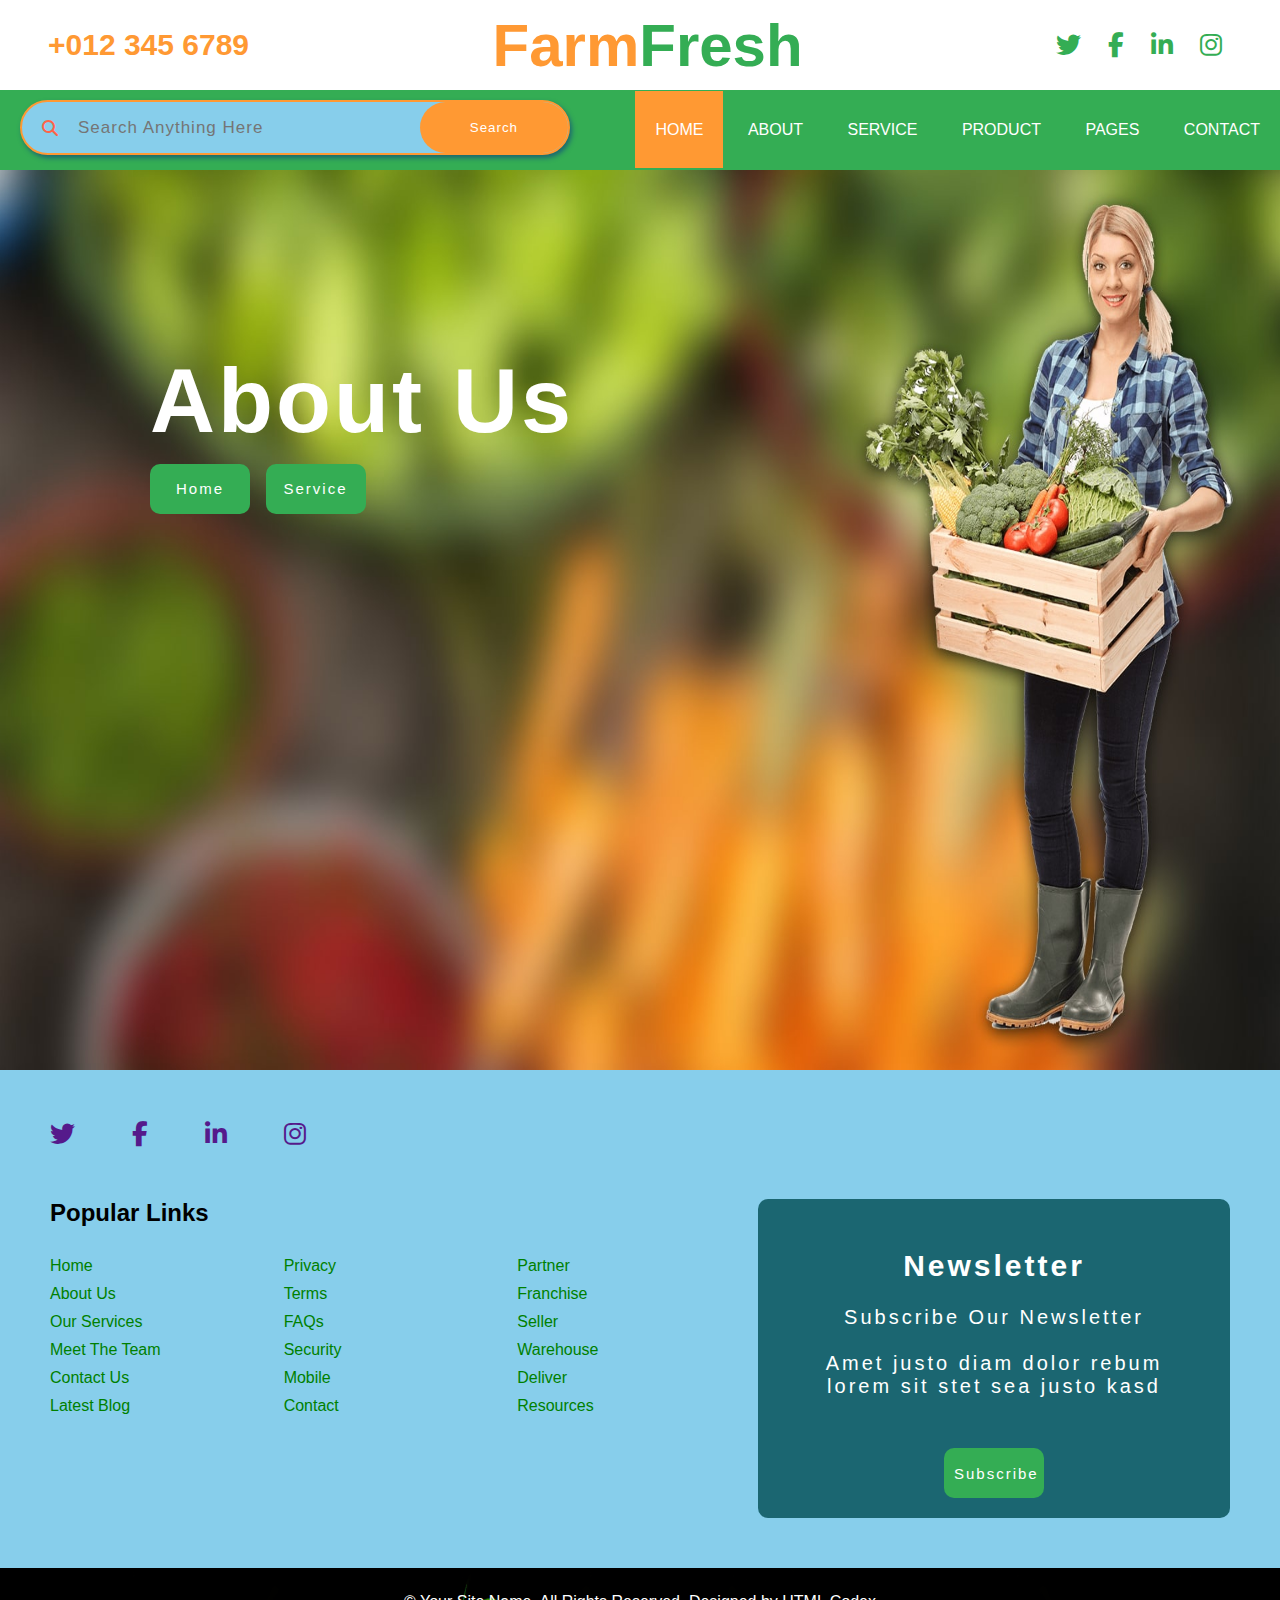
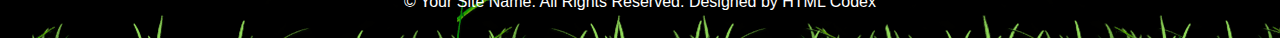
==== about.html @ 906d6ba1 "all" ====
<!DOCTYPE html>
<html lang="en">
<head>
    <meta charset="UTF-8">
    <meta name="viewport" content="width=device-width, initial-scale=1.0">
    <title>farm</title>
    <link rel="stylesheet" href="https://cdnjs.cloudflare.com/ajax/libs/font-awesome/6.7.1/css/all.min.css">
    <link rel="stylesheet" href="style.css">
    <link rel="stylesheet" href="media.css">
</head>
<body>
    <form class="search" action="https://www.google.com/search" method="get">
        <i class="fa-solid fa-magnifying-glass"></i>
        <input type="text" placeholder="Search Anything Here" name="q">
        <button type="submit">Search</button>         
    </form>
    
    <input type="checkbox" id="checker">
    <label for="checker" id="bars"><i class="fa-solid fa-bars"></i></label>

        <!-- // headtop part start from here  -->
        <div id="headtop">
            <div class="contact"><h2>+012 345 6789</h2></div>
            <div class="logo"><h1> <a href="#">Farm<span style="color: #34AD54;">Fresh</span></a></h1></div>
            <div class="icon">
                <a href=""><i class="fab fa-twitter"></i></a>
                <a href=""><i class="fab fa-facebook-f"></i></a>
                <a href=""><i class="fab fa-linkedin-in"></i></a>
                <a href=""><i class="fab fa-instagram"></i></a></a>
            </div>
        </div>
        <!-- // headtop part ends here  -->

        <!-- // navbar start from here  -->
        <div class="nav">
            

            <ul>
                <li><a class="active" href="home.html">HOME</a></li>
                <li><a href="about.html">ABOUT</a></li>
                <li><a href="service.html">SERVICE</a></li>
                <li><a href="home.html">PRODUCT</a></li>
                <li><a href="about.html">PAGES</a></li>
                <li><a href="service.html">CONTACT</a></li>
            </ul>
        </div>

    <main>
        <section id="aboutsection">
            <img src="img/carousel-1.jpg" alt="">
            <div class="topcontent">
                <h1>About Us</h1>
                <button><a class="active"  href="home.html">Home</a></button>
                <button><a class="active" href="service.html">Service</a></button>
            </div>


        </section>

    </main>


    <footer>
        <div class="footercontent">
            <div class="icons">
                <a href=""><i class="fab fa-twitter"></i></a>
                <a href=""><i class="fab fa-facebook-f"></i></a>
                <a href=""><i class="fab fa-linkedin-in"></i></a>
                <a href=""><i class="fab fa-instagram"></i></a></a>
            </div>
            <div class="row1">
                <div class="rowleft">
                    <h2>Popular Links</h2>
                    <div class="usefullinks">
                        <ul>
                            <li><a href="home.html">Home</a></li>
                            <li><a href="about.html">About Us</a></li>
                            <li><a href="service.html">Our Services</a></li>
                            <li><a href="home.html">Meet The Team</a></li>
                            <li><a href="about.html">Contact Us</a></li>
                            <li><a href="service.html">Latest Blog</a></li>
                        </ul>
                        <ul>
                            <li><a href="">Privacy</a></li>
                            <li><a href="">Terms</a></li>
                            <li><a href="">FAQs</a></li>
                            <li><a href="">Security</a></li>
                            <li><a href="">Mobile</a></li>
                            <li><a href="">Contact</a></li>
                        </ul>
                        <ul>
                            <li><a href="">Partner</a></li>
                            <li><a href="">Franchise</a></li>
                            <li><a href="">Seller</a></li>
                            <li><a href="">Warehouse</a></li>
                            <li><a href="">Deliver</a></li>
                            <li><a href="">Resources</a></li>
                        </ul>
                    </div>
                    
                </div>
                <div class="rowright">
                    <p><h2>Newsletter</h2>
                        <br>Subscribe Our Newsletter <br><br>
                        Amet justo diam dolor rebum <br>
                         lorem sit stet sea justo kasd</p>
                    <button class="active"><a href="">Subscribe</a></button>
                </div>
            </div>
            <div class="row2">

            </div>
            <div class="row3">
                <p>© Your Site Name. All Rights Reserved. Designed by HTML Codex</p>
            </div>
        </div>

    </footer>
</body>
</html>
---- style.css ----
* {
  margin: 0px;
  padding: 0px;
  font-family: sans-serif;
  box-sizing: border-box;
}

#checker {
  display: none;
}

#bars {
  float: right;
  line-height: 80px;
  margin-right: 10px;
  font-size: 30px;
  color: white;
  display: none;
}

form {
  background-color: skyblue;
  border-radius: 60px;
  width: 550px;
  height: 55px;
  display: flex;
  border: 2px solid #FF9933;
  position: absolute;
  top: 100px;
  left: 20px;
  font-size: medium;
  color: white;
  box-shadow: 2px 3px 5px #1b6671;
  z-index: 1;
}

form input {
  flex: 1;
  border: none;
  outline: none;
  background-color: transparent;
  color: white;
  font-size: 17px;
  letter-spacing: 1px;
}

form button {
  background-color: #FF9933;
  padding: 10px 50px;
  border-radius: 60px;
  border: none;
  outline: none;
  color: #fff;
  letter-spacing: 1px;
  cursor: pointer;
}

form .fa-magnifying-glass {
  align-self: center;
  padding: 10px 20px;
  color: tomato;
}

#headtop {
  display: flex;
  justify-content: space-between;
  align-items: center;
  padding: 0px 48px;
  width: 100%;
  height: 90px;
  background-color: white;
}
#headtop .contact {
  font-size: 20px;
  color: #FF9933;
}
#headtop .logo {
  font-size: 30px;
}
#headtop .logo h1 a {
  color: #FF9933;
  text-decoration: none;
}
#headtop .icon {
  font-size: 25px;
}
#headtop .icon a {
  margin: 10px;
  color: #34AD54;
}

.nav {
  width: 100%;
  height: 80px;
  background-color: #34AD54;
}
.nav ul {
  float: right;
  list-style: none;
}
.nav li {
  display: inline-block;
  line-height: 80px;
}
.nav li a {
  text-decoration: none;
  color: white;
  padding: 30px 20px;
}
.nav li a.active, .nav li a:hover {
  background-color: #FF9933;
}

#home {
  max-width: 100%;
  margin: auto;
  height: 100vh;
}
#home img {
  width: 100%;
  height: 100vh;
}
#home .homecontent {
  font-size: 45px;
  position: absolute;
  top: 350px;
  left: 150px;
  color: white;
  font-weight: 600;
  letter-spacing: 3px;
}
#home .homecontent button {
  padding: 20px 0px;
  background-color: #34AD54;
  border: 0px;
  border-radius: 5px;
}
#home .homecontent button a {
  text-decoration: none;
  color: white;
  font-size: 16px;
  font-weight: 600;
  letter-spacing: 2px;
  padding: 20px 40px;
}
#home .homecontent button.active, #home .homecontent button:hover {
  background-color: #FF9933;
}

#middle {
  display: flex;
  justify-content: center;
  max-width: 100%;
  height: 300px;
  margin: auto;
}
#middle .item1 {
  flex-basis: 45%;
  display: flex;
  background-color: #34AD54;
}
#middle .item1 p {
  margin: 100px 20px;
  color: white;
}
#middle .item1 p span {
  font-size: 30px;
}
#middle .item1 p a {
  color: white;
  text-decoration: none;
}
#middle .item2 {
  flex-basis: 45%;
  display: flex;
  background-color: #FF9933;
}
#middle .item2 p {
  margin: 100px 20px;
  color: white;
}
#middle .item2 p span {
  font-size: 30px;
}
#middle .item2 p a {
  color: white;
  text-decoration: none;
}

footer {
  padding: 50px 0px 0px 0px;
  width: 100%;
  background-color: skyblue;
  background-position: center;
}
footer .footercontent {
  max-width: 100%;
  margin: auto;
}
footer .footercontent .icons {
  font-size: 25px;
}
footer .footercontent .icons i {
  padding-left: 50px;
}
footer .footercontent .row1 {
  width: 100%;
  display: flex;
  padding: 50px;
}
footer .footercontent .row1 .rowleft {
  flex-basis: 60%;
}
footer .footercontent .row1 .rowleft h3 {
  margin-bottom: 20px;
}
footer .footercontent .row1 .rowleft .usefullinks {
  display: flex;
  margin-top: 10px;
}
footer .footercontent .row1 .rowleft .usefullinks ul {
  flex-basis: 33%;
  list-style: none;
  margin-top: 20px;
}
footer .footercontent .row1 .rowleft .usefullinks ul li {
  margin-bottom: 10px;
}
footer .footercontent .row1 .rowleft .usefullinks ul a {
  text-decoration: none;
  color: green;
}
footer .footercontent .row1 .rowright {
  flex-basis: 40%;
  border-radius: 10px;
  background-color: #1b6671;
  color: white;
  letter-spacing: 3px;
  font-size: 20px;
  text-align: center;
}
footer .footercontent .row1 .rowright p {
  margin-top: 50px;
}
footer .footercontent .row1 .rowright button {
  background-color: #34AD54;
  height: 50px;
  width: 100px;
  border-radius: 10px;
  border: none;
  margin-bottom: 20px;
}
footer .footercontent .row1 .rowright button a {
  text-decoration: none;
  font-size: 15px;
  color: white;
  font-weight: 520;
  letter-spacing: 2px;
  padding: 10px;
}
footer .footercontent .row3 {
  width: 100%;
  height: 70px;
  padding: 25px;
  align-items: center;
  text-align: center;
  background-color: black;
  color: white;
  background-image: url("img/footer.png");
}

#aboutsection {
  max-width: 100%;
  margin: auto;
  height: 100vh;
}
#aboutsection img {
  width: 100%;
  height: 100vh;
}
#aboutsection .topcontent {
  font-size: 45px;
  position: absolute;
  top: 350px;
  left: 150px;
  color: white;
  font-weight: 600;
  letter-spacing: 3px;
}
#aboutsection .topcontent button {
  background-color: #34AD54;
  height: 50px;
  width: 100px;
  border-radius: 10px;
  border: none;
  margin-bottom: 20px;
}
#aboutsection .topcontent button a {
  text-decoration: none;
  font-size: 15px;
  color: white;
  font-weight: 520;
  letter-spacing: 2px;
  padding: 10px;
}
#aboutsection .topcontent button.active, #aboutsection .topcontent button:hover {
  background-color: #FF9933;
}/*# sourceMappingURL=style.css.map */
---- media.css ----
@media (min-width: 200px) and (max-width: 1000px) {
  #bars {
    display: block;
    color: aqua;
    position: absolute;
    right: 20px;
    z-index: 10;
  }
  #checker {
    display: none;
  }
  #checker:checked ~ .nav ul {
    left: 0;
  }
  form {
    width: 310px;
    height: 45px;
    top: 100px;
    left: 2px;
  }
  form input {
    font-size: 15px;
  }
  form button {
    background-color: #FF9933;
    padding: 0px 10px;
  }
  #headtop .logo {
    font-size: 25px;
    padding-left: 0px;
  }
  #headtop .contact {
    display: none;
  }
  #headtop .icon {
    display: none;
  }
  .nav ul {
    width: 100%;
    height: 100vh;
    background-color: #FF9933;
    position: absolute;
    top: 80px;
    left: -100%;
    transition: 0.5s;
    z-index: 1;
  }
  .nav li {
    display: block;
    text-align: center;
  }
  #home {
    max-width: 100%;
    margin: auto;
    height: 100vh;
  }
  #home img {
    width: 100%;
    height: 100vh;
  }
  #home .homecontent {
    font-size: 30px;
    position: absolute;
    top: 200px;
    left: 20px;
    color: white;
    font-weight: 600;
    letter-spacing: 3px;
    line-height: 70px;
  }
  #home .homecontent button {
    padding: 20px 40px;
    background-color: #FF9933;
    border: 0px;
    border-radius: 5px;
  }
  #home .homecontent button a {
    text-decoration: none;
    color: white;
    font-size: 16px;
    font-weight: 600;
    letter-spacing: 2px;
  }
  #middle {
    display: inline;
    justify-content: center;
    max-width: 100%;
    height: 300px;
  }
  footer .footercontent .row1 {
    padding: 10px;
    flex-direction: column;
  }
  #aboutsection {
    max-width: 100%;
    margin: auto;
    height: 70vh;
    background-image: url(img/carousel-1.jpg);
    background-repeat: no-repeat;
  }
  #aboutsection img {
    width: 100%;
    height: 70vh;
  }
  #aboutsection .topcontent {
    display: none;
  }
}/*# sourceMappingURL=media.css.map */
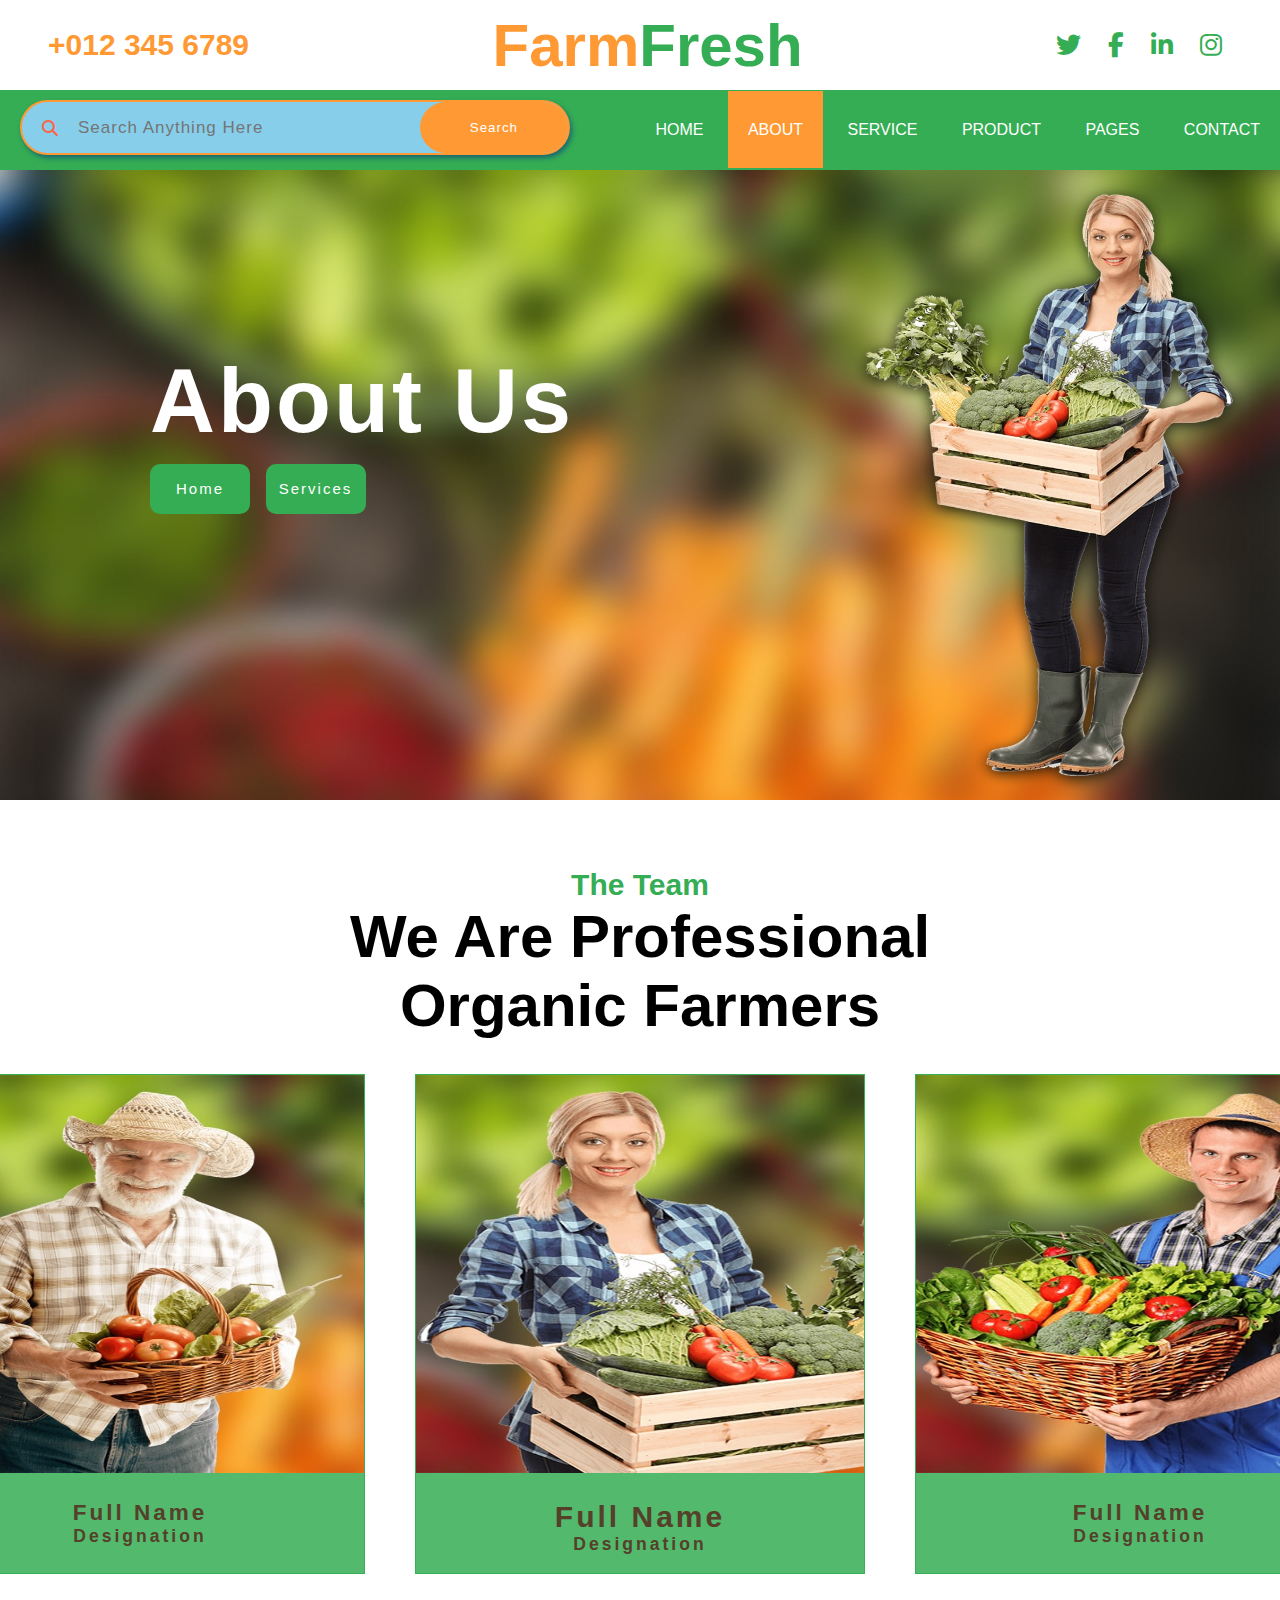
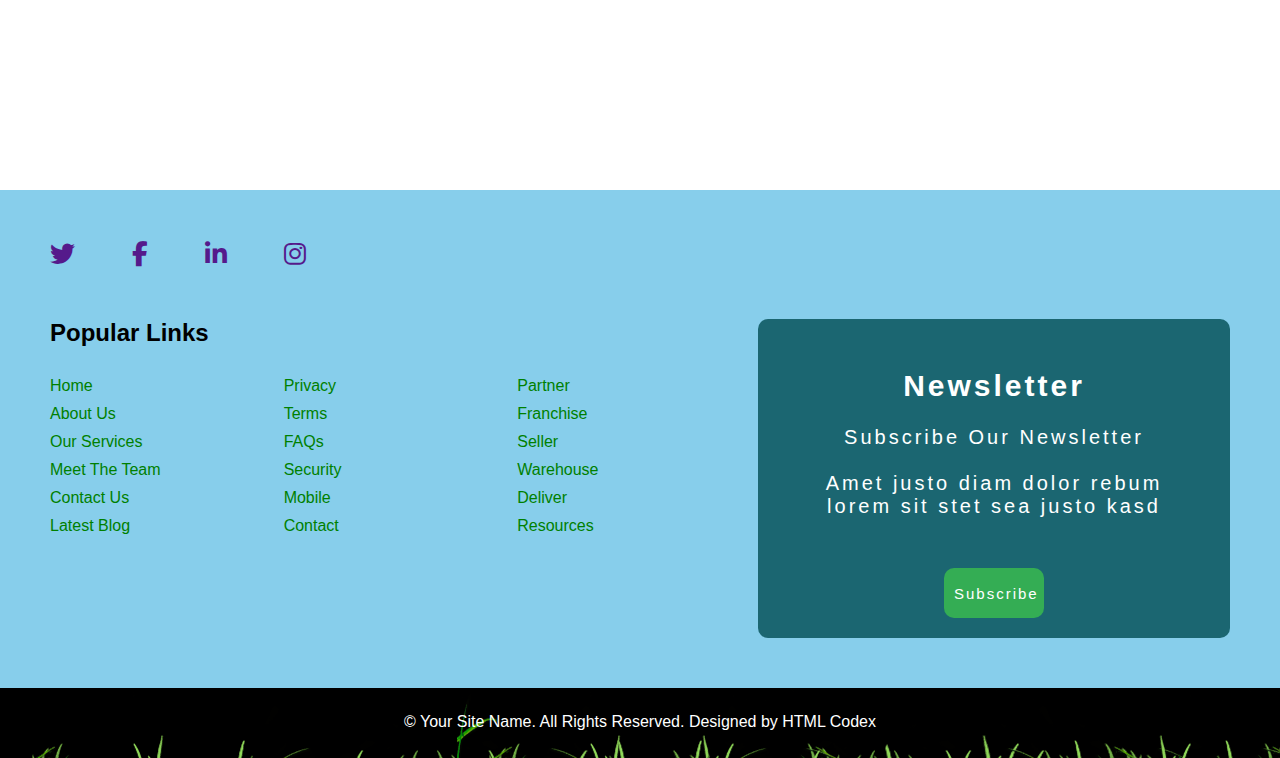
==== commit 746b8c3f: "last" ====
--- a/about.html
+++ b/about.html
@@ -36,12 +36,12 @@
             
 
             <ul>
-                <li><a class="active" href="home.html">HOME</a></li>
-                <li><a href="about.html">ABOUT</a></li>
+                <li><a href="home.html">HOME</a></li>
+                <li><a class="active"  href="about.html">ABOUT</a></li>
                 <li><a href="service.html">SERVICE</a></li>
-                <li><a href="home.html">PRODUCT</a></li>
-                <li><a href="about.html">PAGES</a></li>
-                <li><a href="service.html">CONTACT</a></li>
+                <li><a href="product.html">PRODUCT</a></li>
+                <li><a href="index.html">PAGES</a></li>
+                <li><a href="index.html">CONTACT</a></li>
             </ul>
         </div>
 
@@ -51,11 +51,42 @@
             <div class="topcontent">
                 <h1>About Us</h1>
                 <button><a class="active"  href="home.html">Home</a></button>
-                <button><a class="active" href="service.html">Service</a></button>
+                <button><a class="active" href="service.html">Services</a></button>
             </div>
+        </section>
+        <section id="members"> 
+            <div class="teamText"> 
+                     <br><br><p  style="color: #34AD54;">The Team</p> 
+                     <h1>We Are Professional <br> Organic Farmers</h1> <br> 
+             </div> 
 
+             <div class="teambox"> 
 
-        </section>
+                   <div class="box"> 
+                        <img src="img/team-1.jpg" alt="" width="100%" height="80%"> 
+
+                              <div class="boxcontent"> 
+                                  <h2>Full Name</h2> 
+                                  <h3>Designation</h3> 
+                              </div>     
+                   </div> 
+
+                    <div class="box"> 
+                        <img src="img/team-2.jpg" alt="" width="100%" height="80%"> 
+                        <div class="boxcontent"> 
+                            <h1>Full Name</h1> 
+                            <h3>Designation</h3> 
+                        </div>                         
+                    </div> 
+                    <div class="box"> 
+                        <img src="img/team-3.jpg" alt="" width="100%" height="80%"> 
+                        <div class="boxcontent"> 
+                            <h2>Full Name</h2> 
+                            <h3>Designation</h3> 
+                        </div> 
+                    </div> 
+             </div> 
+  </section> 
 
     </main>
 
@@ -76,7 +107,7 @@
                             <li><a href="home.html">Home</a></li>
                             <li><a href="about.html">About Us</a></li>
                             <li><a href="service.html">Our Services</a></li>
-                            <li><a href="home.html">Meet The Team</a></li>
+                            <li><a href="product.html">Meet The Team</a></li>
                             <li><a href="about.html">Contact Us</a></li>
                             <li><a href="service.html">Latest Blog</a></li>
                         </ul>
--- a/style.css
+++ b/style.css
@@ -130,6 +130,7 @@
   letter-spacing: 3px;
 }
 #home .homecontent button {
+  margin-top: 100px;
   padding: 20px 0px;
   background-color: #34AD54;
   border: 0px;
@@ -272,11 +273,11 @@
 #aboutsection {
   max-width: 100%;
   margin: auto;
-  height: 100vh;
+  height: 70vh;
 }
 #aboutsection img {
   width: 100%;
-  height: 100vh;
+  height: 70vh;
 }
 #aboutsection .topcontent {
   font-size: 45px;
@@ -305,4 +306,144 @@
 }
 #aboutsection .topcontent button.active, #aboutsection .topcontent button:hover {
   background-color: #FF9933;
+}
+
+#members {
+  width: 100%;
+  height: 110vh;
+}
+
+#members .teamText {
+  display: block;
+  justify-content: center;
+  text-align: center;
+  font-size: 30px;
+  font-weight: 600;
+}
+
+#members .teambox {
+  display: grid;
+  grid-template-columns: auto auto auto;
+  justify-content: center;
+  gap: 50px;
+}
+
+#members .teambox .box {
+  width: 450px;
+  height: 500px;
+  background-color: rgba(52, 173, 84, 0.8509803922);
+  border: 1px solid rgba(52, 173, 84, 0.8509803922);
+  text-align: center;
+}
+
+#members .teambox .box .boxcontent {
+  padding: 5%;
+  font-size: 15px;
+  letter-spacing: 3px;
+  color: #55402a;
+}
+
+#ourservice {
+  width: 100%;
+  height: 100vh;
+  margin-top: 100px;
+}
+
+#ourservice .myheading {
+  text-align: center;
+  font-size: 25px;
+}
+
+#box {
+  display: grid;
+  grid-template-columns: auto auto auto;
+  justify-content: center;
+  gap: 50px;
+}
+
+#box .content {
+  display: flex;
+  justify-content: center;
+  align-items: center;
+  text-align: center;
+  width: 350px;
+  height: 250px;
+  border: 1px solid #1b6671;
+  background-color: #EEF9FF;
+}
+
+#box .content:hover {
+  background-color: #FF9933;
+}
+
+#box .content p {
+  margin: 10px;
+}
+
+#box .content p span {
+  font-size: 30px;
+  font-weight: 600;
+}
+
+#box .content p i {
+  font-size: 35px;
+}
+
+/* features start from here  */
+#main {
+  margin-top: 20px;
+  margin-bottom: 20px;
+  padding: 20px;
+  width: 100%;
+  height: 100vh;
+  background-color: #34AD54;
+}
+
+#main #mainhead {
+  text-align: center;
+  font-size: 25px;
+  color: white;
+}
+
+#mainbox {
+  display: grid;
+  /* grid-template-columns: auto auto;  */
+  display: flex;
+  justify-content: center;
+  color: white;
+}
+
+#main #mainbox .mainimg {
+  width: 600px;
+  height: -moz-fit-content;
+  height: fit-content;
+  border-radius: 50px;
+  border: 2px solid white;
+  background-color: white;
+  padding: 50px 20px 0 20px;
+  text-align: center;
+  color: #1b6671;
+}
+
+#main #mainbox .mainimg img {
+  margin-top: 10%;
+  width: 30em;
+}
+
+#mainbox .maincontent {
+  display: flex;
+  justify-content: center;
+  align-items: center;
+  padding: 0px 100px 0 100px;
+}
+
+#mainbox .maincontent p span {
+  font-size: 25px;
+  font-weight: 550;
+}
+
+#mainbox .maincontent p i {
+  font-size: 35px;
+  /* right: 500px; */
+  /* top: 50px; */
 }/*# sourceMappingURL=style.css.map */--- a/media.css
+++ b/media.css
@@ -1,7 +1,7 @@
 @media (min-width: 200px) and (max-width: 1000px) {
   #bars {
     display: block;
-    color: aqua;
+    color: #FF9933;
     position: absolute;
     right: 20px;
     z-index: 10;
@@ -38,7 +38,7 @@
   .nav ul {
     width: 100%;
     height: 100vh;
-    background-color: #FF9933;
+    background-color: #34AD54;
     position: absolute;
     top: 80px;
     left: -100%;
@@ -52,24 +52,27 @@
   #home {
     max-width: 100%;
     margin: auto;
-    height: 100vh;
+    height: 70vh;
   }
   #home img {
     width: 100%;
-    height: 100vh;
+    height: 70vh;
+    background-repeat: no-repeat;
+    background-size: contain;
   }
   #home .homecontent {
-    font-size: 30px;
+    font-size: 25px;
     position: absolute;
     top: 200px;
     left: 20px;
     color: white;
     font-weight: 600;
     letter-spacing: 3px;
-    line-height: 70px;
+    line-height: 50px;
   }
   #home .homecontent button {
-    padding: 20px 40px;
+    margin-top: 10px;
+    padding: 10px 15px;
     background-color: #FF9933;
     border: 0px;
     border-radius: 5px;
@@ -95,14 +98,111 @@
     max-width: 100%;
     margin: auto;
     height: 70vh;
-    background-image: url(img/carousel-1.jpg);
-    background-repeat: no-repeat;
   }
   #aboutsection img {
     width: 100%;
-    height: 70vh;
+    height: 50vh;
+    background-size: contain;
+    zoom: 1.4;
   }
   #aboutsection .topcontent {
-    display: none;
+    left: 10px;
+  }
+  #aboutsection button {
+    padding: 10px 0px;
+    background-color: #FF9933;
+    border: 0px;
+    border-radius: 5px;
+  }
+  #aboutsection button a {
+    text-decoration: none;
+    color: white;
+    font-size: 16px;
+    font-weight: 600;
+    letter-spacing: 2px;
+  }
+  #members {
+    display: inline;
+    justify-content: center;
+    max-width: 100%;
+    height: 300px;
+    margin: 0;
+  }
+  #members .teamText {
+    display: block;
+    justify-content: center;
+    text-align: center;
+    font-size: 25px;
+    font-weight: 600;
+    padding: 10px;
+  }
+  #members .teambox {
+    display: grid;
+    grid-template-columns: auto;
+    justify-content: center;
+    gap: 50px;
+    max-width: 100%;
+  }
+  #members .teambox .box {
+    max-width: 90%;
+    height: 400px;
+    justify-content: center;
+    background-color: #FF9933;
+    border: 1px solid #1b6671;
+    text-align: center;
+  }
+  #members .teambox .box .boxcontent {
+    padding: 5%;
+    font-size: 15px;
+    letter-spacing: 3px;
+    color: green;
+  }
+  /* our services start from here  */
+  #ourservice {
+    height: auto;
+  }
+  #ourservice .myheading {
+    padding: 10px;
+  }
+  #box {
+    display: grid;
+    grid-template-columns: auto;
+    justify-content: center;
+    /* gap: 50px; */
+  }
+  #main {
+    height: auto;
+    margin-top: 100px;
+  }
+  #main #mainhead {
+    padding: 10px;
+  }
+  #main #mainhead .mainimg img {
+    height: 50px;
+    width: 50px;
+  }
+  #mainbox {
+    flex-direction: column;
+  }
+  #mainbox .mainimg img {
+    display: flex;
+    justify-content: center;
+    background-size: contain;
+  }
+  #main #mainbox .mainimg {
+    width: 100%;
+    height: -moz-fit-content;
+    height: fit-content;
+    border-radius: 50px;
+    border: 2px solid white;
+    background-color: white;
+    padding: 50px 20px 0 10px;
+    text-align: center;
+    color: #1b6671;
+  }
+  #main #mainbox .mainimg img {
+    margin-top: 10%;
+    padding: 5%;
+    width: 20em;
   }
 }/*# sourceMappingURL=media.css.map */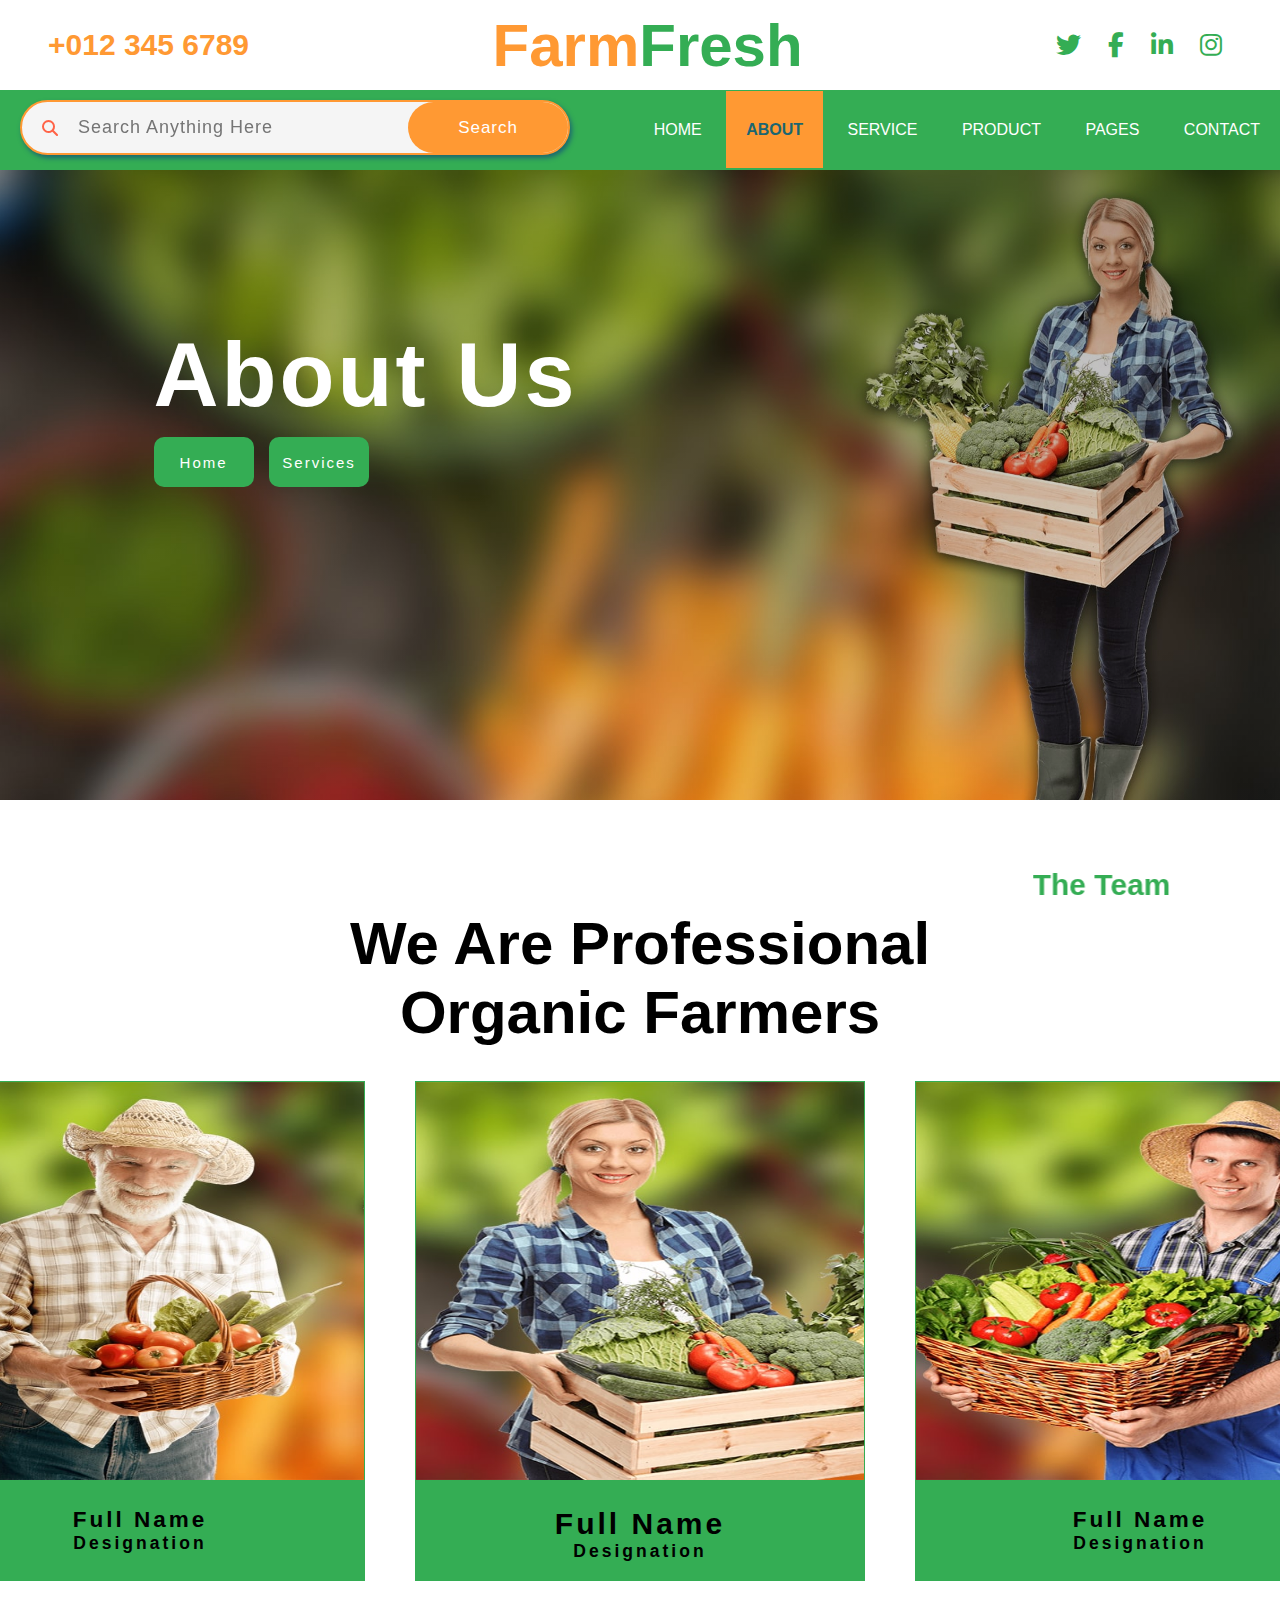
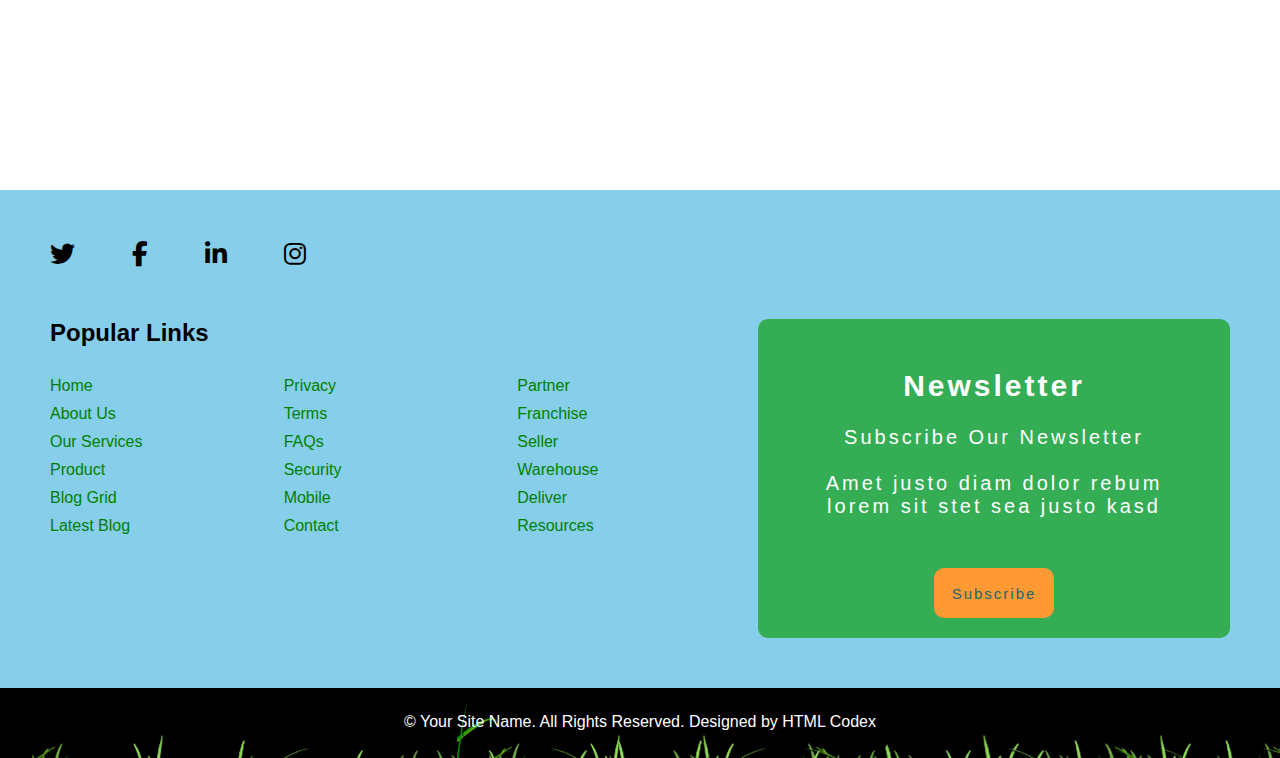
==== commit c24883b2: "all" ====
--- a/about.html
+++ b/about.html
@@ -4,6 +4,7 @@
     <meta charset="UTF-8">
     <meta name="viewport" content="width=device-width, initial-scale=1.0">
     <title>farm</title>
+    <link rel="icon" href="img/product-1.png">
     <link rel="stylesheet" href="https://cdnjs.cloudflare.com/ajax/libs/font-awesome/6.7.1/css/all.min.css">
     <link rel="stylesheet" href="style.css">
     <link rel="stylesheet" href="media.css">
@@ -40,23 +41,22 @@
                 <li><a class="active"  href="about.html">ABOUT</a></li>
                 <li><a href="service.html">SERVICE</a></li>
                 <li><a href="product.html">PRODUCT</a></li>
-                <li><a href="index.html">PAGES</a></li>
+                <li><a href="page.html">PAGES</a></li>
                 <li><a href="index.html">CONTACT</a></li>
             </ul>
         </div>
 
     <main>
         <section id="aboutsection">
-            <img src="img/carousel-1.jpg" alt="">
             <div class="topcontent">
                 <h1>About Us</h1>
-                <button><a class="active"  href="home.html">Home</a></button>
+                <button><a class="active"  href="index.html">Home</a></button>
                 <button><a class="active" href="service.html">Services</a></button>
             </div>
         </section>
         <section id="members"> 
             <div class="teamText"> 
-                     <br><br><p  style="color: #34AD54;">The Team</p> 
+                     <br><br><marquee behavior="alternate" direction="" scrollamount="13"><p  style="color: #34AD54;">The Team</p></marquee> 
                      <h1>We Are Professional <br> Organic Farmers</h1> <br> 
              </div> 
 
@@ -107,9 +107,9 @@
                             <li><a href="home.html">Home</a></li>
                             <li><a href="about.html">About Us</a></li>
                             <li><a href="service.html">Our Services</a></li>
-                            <li><a href="product.html">Meet The Team</a></li>
-                            <li><a href="about.html">Contact Us</a></li>
-                            <li><a href="service.html">Latest Blog</a></li>
+                            <li><a href="product.html">Product</a></li>
+                            <li><a href="page.html">Blog Grid</a></li>
+                            <li><a href="index.html">Latest Blog</a></li>
                         </ul>
                         <ul>
                             <li><a href="">Privacy</a></li>
--- a/style.css
+++ b/style.css
@@ -5,21 +5,8 @@
   box-sizing: border-box;
 }
 
-#checker {
-  display: none;
-}
-
-#bars {
-  float: right;
-  line-height: 80px;
-  margin-right: 10px;
-  font-size: 30px;
-  color: white;
-  display: none;
-}
-
 form {
-  background-color: skyblue;
+  background-color: whitesmoke;
   border-radius: 60px;
   width: 550px;
   height: 55px;
@@ -31,36 +18,45 @@
   font-size: medium;
   color: white;
   box-shadow: 2px 3px 5px #1b6671;
-  z-index: 1;
-}
-
+  z-index: 2;
+}
 form input {
   flex: 1;
   border: none;
-  outline: none;
   background-color: transparent;
-  color: white;
-  font-size: 17px;
-  letter-spacing: 1px;
-}
-
+  color: #1b6671;
+  font-size: 18px;
+  letter-spacing: 1px;
+}
 form button {
   background-color: #FF9933;
   padding: 10px 50px;
   border-radius: 60px;
   border: none;
-  outline: none;
   color: #fff;
   letter-spacing: 1px;
   cursor: pointer;
-}
-
+  font-size: 17px;
+}
+form button:hover {
+  background-color: #34AD54;
+  color: #1b6671;
+  font-size: 20px;
+}
 form .fa-magnifying-glass {
   align-self: center;
   padding: 10px 20px;
   color: tomato;
 }
 
+#checker {
+  display: none;
+}
+
+#bars {
+  display: none;
+}
+
 #headtop {
   display: flex;
   justify-content: space-between;
@@ -88,49 +84,53 @@
   margin: 10px;
   color: #34AD54;
 }
+#headtop .icon a:hover {
+  font-size: 27px;
+}
 
 .nav {
   width: 100%;
   height: 80px;
   background-color: #34AD54;
+  position: sticky;
+  top: -1px;
+  z-index: 1;
 }
 .nav ul {
   float: right;
   list-style: none;
 }
-.nav li {
+.nav ul li {
   display: inline-block;
   line-height: 80px;
 }
-.nav li a {
+.nav ul li a {
   text-decoration: none;
   color: white;
   padding: 30px 20px;
 }
-.nav li a.active, .nav li a:hover {
+.nav ul li a.active, .nav ul li a:hover {
   background-color: #FF9933;
+  color: #1b6671;
+  font-weight: 550;
 }
 
 #home {
   max-width: 100%;
-  margin: auto;
   height: 100vh;
-}
-#home img {
-  width: 100%;
-  height: 100vh;
+  background-image: linear-gradient(rgba(0, 0, 0, 0.323), rgba(0, 0, 0, 0.064)), url(img/carousel-1.jpg);
+  background-repeat: no-repeat;
+  background-size: cover;
+  animation: loading 5s ease-in-out 0s infinite;
 }
 #home .homecontent {
   font-size: 45px;
-  position: absolute;
-  top: 350px;
-  left: 150px;
   color: white;
   font-weight: 600;
   letter-spacing: 3px;
+  padding: 15%;
 }
 #home .homecontent button {
-  margin-top: 100px;
   padding: 20px 0px;
   background-color: #34AD54;
   border: 0px;
@@ -144,106 +144,38 @@
   letter-spacing: 2px;
   padding: 20px 40px;
 }
-#home .homecontent button.active, #home .homecontent button:hover {
+#home .homecontent button:hover {
   background-color: #FF9933;
 }
-
-#middle {
-  display: flex;
-  justify-content: center;
-  max-width: 100%;
-  height: 300px;
-  margin: auto;
-}
-#middle .item1 {
-  flex-basis: 45%;
-  display: flex;
-  background-color: #34AD54;
-}
-#middle .item1 p {
-  margin: 100px 20px;
-  color: white;
-}
-#middle .item1 p span {
-  font-size: 30px;
-}
-#middle .item1 p a {
-  color: white;
-  text-decoration: none;
-}
-#middle .item2 {
-  flex-basis: 45%;
-  display: flex;
-  background-color: #FF9933;
-}
-#middle .item2 p {
-  margin: 100px 20px;
-  color: white;
-}
-#middle .item2 p span {
-  font-size: 30px;
-}
-#middle .item2 p a {
-  color: white;
-  text-decoration: none;
-}
-
-footer {
-  padding: 50px 0px 0px 0px;
-  width: 100%;
-  background-color: skyblue;
-  background-position: center;
-}
-footer .footercontent {
+#home .homecontent button:hover a:hover {
+  color: #1b6671;
+}
+
+@keyframes loading {
+  0% {
+    background-image: linear-gradient(rgba(0, 0, 0, 0.323), rgba(0, 0, 0, 0.064)), url(img/carousel-1.jpg);
+  }
+  100% {
+    background-image: linear-gradient(rgba(0, 0, 0, 0.323), rgba(0, 0, 0, 0.064)), url(img/carousel-2.jpg);
+  }
+}
+#aboutsection {
   max-width: 100%;
   margin: auto;
-}
-footer .footercontent .icons {
-  font-size: 25px;
-}
-footer .footercontent .icons i {
-  padding-left: 50px;
-}
-footer .footercontent .row1 {
-  width: 100%;
-  display: flex;
-  padding: 50px;
-}
-footer .footercontent .row1 .rowleft {
-  flex-basis: 60%;
-}
-footer .footercontent .row1 .rowleft h3 {
-  margin-bottom: 20px;
-}
-footer .footercontent .row1 .rowleft .usefullinks {
-  display: flex;
-  margin-top: 10px;
-}
-footer .footercontent .row1 .rowleft .usefullinks ul {
-  flex-basis: 33%;
-  list-style: none;
-  margin-top: 20px;
-}
-footer .footercontent .row1 .rowleft .usefullinks ul li {
-  margin-bottom: 10px;
-}
-footer .footercontent .row1 .rowleft .usefullinks ul a {
-  text-decoration: none;
-  color: green;
-}
-footer .footercontent .row1 .rowright {
-  flex-basis: 40%;
-  border-radius: 10px;
-  background-color: #1b6671;
-  color: white;
+  height: 70vh;
+  background-image: linear-gradient(rgba(0, 0, 0, 0.323), rgba(0, 0, 0, 0.064)), url(img/carousel-1.jpg);
+  background-repeat: no-repeat;
+  background-size: cover;
+  animation: loading 5s ease-in-out 0s infinite;
+}
+#aboutsection .topcontent {
+  font-size: 45px;
+  padding: 12%;
+  color: white;
+  font-weight: 600;
   letter-spacing: 3px;
-  font-size: 20px;
-  text-align: center;
-}
-footer .footercontent .row1 .rowright p {
-  margin-top: 50px;
-}
-footer .footercontent .row1 .rowright button {
+}
+#aboutsection .topcontent button {
   background-color: #34AD54;
   height: 50px;
   width: 100px;
@@ -251,7 +183,7 @@
   border: none;
   margin-bottom: 20px;
 }
-footer .footercontent .row1 .rowright button a {
+#aboutsection .topcontent button a {
   text-decoration: none;
   font-size: 15px;
   color: white;
@@ -259,109 +191,125 @@
   letter-spacing: 2px;
   padding: 10px;
 }
-footer .footercontent .row3 {
-  width: 100%;
-  height: 70px;
-  padding: 25px;
-  align-items: center;
-  text-align: center;
-  background-color: black;
-  color: white;
-  background-image: url("img/footer.png");
-}
-
-#aboutsection {
-  max-width: 100%;
-  margin: auto;
-  height: 70vh;
-}
-#aboutsection img {
-  width: 100%;
-  height: 70vh;
-}
-#aboutsection .topcontent {
-  font-size: 45px;
-  position: absolute;
-  top: 350px;
-  left: 150px;
-  color: white;
-  font-weight: 600;
-  letter-spacing: 3px;
-}
-#aboutsection .topcontent button {
-  background-color: #34AD54;
-  height: 50px;
-  width: 100px;
-  border-radius: 10px;
-  border: none;
-  margin-bottom: 20px;
-}
-#aboutsection .topcontent button a {
-  text-decoration: none;
-  font-size: 15px;
-  color: white;
-  font-weight: 520;
-  letter-spacing: 2px;
-  padding: 10px;
-}
 #aboutsection .topcontent button.active, #aboutsection .topcontent button:hover {
   background-color: #FF9933;
 }
-
-#members {
-  width: 100%;
-  height: 110vh;
-}
-
-#members .teamText {
+#aboutsection .topcontent button.active a:hover, #aboutsection .topcontent button:hover a:hover {
+  color: #1b6671;
+}
+
+#middle {
+  display: flex;
+  justify-content: center;
+  max-width: 100%;
+  height: 300px;
+  margin: auto;
+}
+#middle .item1 {
+  background-image: url(img/bg-product-1.png);
+  background-size: contain;
+  background-repeat: no-repeat;
+  flex-basis: 45%;
+  background-color: #34AD54;
+}
+#middle .item1 p {
+  color: white;
+  padding: 10% 2% 2% 50%;
+}
+#middle .item1 p span {
+  font-size: 30px;
+}
+#middle .item1 p a {
+  color: white;
+  text-decoration: none;
+}
+#middle .item2 {
+  background-image: url(img/bg-product-1.png);
+  background-size: contain;
+  background-repeat: no-repeat;
+  flex-basis: 45%;
+  background-color: #FF9933;
+}
+#middle .item2 p {
+  color: white;
+  padding: 10% 2% 2% 50%;
+}
+#middle .item2 p span {
+  font-size: 30px;
+}
+#middle .item2 p a {
+  color: white;
+  text-decoration: none;
+}
+
+#about {
+  max-width: 100%;
+  margin: 10px 50px 0 50px;
+  height: -moz-max-content;
+  height: max-content;
+  margin-top: 100px;
+  display: flex;
+  align-items: center;
+}
+#about .about-left {
+  border: 5px solid #34AD54;
+  border-bottom: 0px;
+  display: flex;
+  justify-content: center;
+  flex-basis: 50%;
+}
+#about .about-right {
+  margin-left: 5%;
   display: block;
   justify-content: center;
-  text-align: center;
-  font-size: 30px;
-  font-weight: 600;
-}
-
-#members .teambox {
+  align-items: center;
+  flex-basis: 50%;
+}
+#about .about-right h3 {
+  color: #34AD54;
+  font-size: 25px;
+  letter-spacing: 3px;
+}
+#about .about-right i {
+  font-size: 50px;
+  color: #FF9933;
+}
+#about .about-right h2 {
+  color: #34AD54;
+  letter-spacing: 2px;
+}
+#about .about-right h1 {
+  font-size: 3em;
+}
+#about .about-right h1 span {
+  color: #34AD54;
+}
+#about .about-right a {
+  text-decoration: none;
+  background-color: #06A3DA;
+  color: white;
+  padding: 10px 20px;
+  letter-spacing: 5px;
+  border-radius: 10px;
+  position: relative;
+}
+
+#ourservice {
+  width: 100%;
+  height: 100vh;
+  margin-top: 100px;
+}
+#ourservice .myheading {
+  text-align: center;
+  font-size: 25px;
+}
+#ourservice #box {
   display: grid;
   grid-template-columns: auto auto auto;
   justify-content: center;
   gap: 50px;
 }
-
-#members .teambox .box {
-  width: 450px;
-  height: 500px;
-  background-color: rgba(52, 173, 84, 0.8509803922);
-  border: 1px solid rgba(52, 173, 84, 0.8509803922);
-  text-align: center;
-}
-
-#members .teambox .box .boxcontent {
-  padding: 5%;
-  font-size: 15px;
-  letter-spacing: 3px;
-  color: #55402a;
-}
-
-#ourservice {
-  width: 100%;
-  height: 100vh;
-  margin-top: 100px;
-}
-
-#ourservice .myheading {
-  text-align: center;
-  font-size: 25px;
-}
-
-#box {
-  display: grid;
-  grid-template-columns: auto auto auto;
-  justify-content: center;
-  gap: 50px;
-}
-
-#box .content {
+#ourservice #box .content {
   display: flex;
   justify-content: center;
   align-items: center;
@@ -371,25 +319,59 @@
   border: 1px solid #1b6671;
   background-color: #EEF9FF;
 }
-
-#box .content:hover {
-  background-color: #FF9933;
-}
-
-#box .content p {
+#ourservice #box .content p {
   margin: 10px;
 }
-
-#box .content p span {
+#ourservice #box .content p span {
   font-size: 30px;
   font-weight: 600;
 }
-
-#box .content p i {
+#ourservice #box .content p i {
   font-size: 35px;
 }
-
-/* features start from here  */
+#ourservice #box .content:hover {
+  background-color: #FF9933;
+  color: #1b6671;
+}
+
+#outerbox {
+  margin: 2% 0 2% 0;
+  max-width: 100%;
+  height: 90vh;
+  background-image: linear-gradient(rgba(5, 47, 18, 0.5), rgba(0, 0, 0, 0.3)), url(img/testimonial.jpg);
+  background-repeat: no-repeat;
+  background-size: cover;
+  display: flex;
+  justify-content: center;
+  align-items: center;
+}
+#outerbox .innerbox {
+  background-image: linear-gradient(rgba(5, 47, 18, 0.5), rgba(0, 0, 0, 0.3)), url(img/carousel-1.jpg);
+  max-width: 60%;
+  border-radius: 5%;
+  height: -moz-max-content;
+  height: max-content;
+}
+#outerbox .innerbox .photo {
+  width: 150px;
+  height: 150px;
+  border-radius: 50%;
+  background-image: url(img/testimonial-1.jpg);
+  background-size: cover;
+  margin: 5%;
+  border: 5px solid #34AD54;
+}
+#outerbox .innerbox .text {
+  margin: 5%;
+  line-height: 30px;
+  color: white;
+  letter-spacing: 0.8px;
+}
+#outerbox .innerbox .text h2 {
+  padding-top: 2%;
+  color: #34AD54;
+}
+
 #main {
   margin-top: 20px;
   margin-bottom: 20px;
@@ -398,22 +380,32 @@
   height: 100vh;
   background-color: #34AD54;
 }
-
 #main #mainhead {
   text-align: center;
   font-size: 25px;
   color: white;
 }
-
-#mainbox {
+#main #mainbox {
   display: grid;
-  /* grid-template-columns: auto auto;  */
-  display: flex;
-  justify-content: center;
-  color: white;
-}
-
+  display: flex;
+  justify-content: center;
+  color: white;
+}
+#main #mainbox .maincontent {
+  display: flex;
+  justify-content: center;
+  align-items: center;
+  padding: 0px 100px 0 100px;
+}
+#main #mainbox .maincontent p span {
+  font-size: 25px;
+  font-weight: 550;
+}
+#main #mainbox .maincontent i {
+  font-size: 35px;
+}
 #main #mainbox .mainimg {
+  margin-top: 20px;
   width: 600px;
   height: -moz-fit-content;
   height: fit-content;
@@ -424,26 +416,309 @@
   text-align: center;
   color: #1b6671;
 }
-
 #main #mainbox .mainimg img {
   margin-top: 10%;
   width: 30em;
 }
 
-#mainbox .maincontent {
-  display: flex;
-  justify-content: center;
+#members {
+  width: 100%;
+  height: 110vh;
+}
+#members .teamText {
+  display: block;
+  justify-content: center;
+  text-align: center;
+  font-size: 30px;
+  font-weight: 600;
+}
+#members .teambox {
+  display: grid;
+  grid-template-columns: auto auto auto;
+  justify-content: center;
+  gap: 50px;
+}
+#members .teambox .box {
+  width: 450px;
+  height: 500px;
+  background-color: #34AD54;
+  border: 1px solid rgba(52, 173, 84, 0.8509803922);
+  text-align: center;
+}
+#members .teambox .box .boxcontent {
+  padding: 5%;
+  font-size: 15px;
+  letter-spacing: 3px;
+  color: black;
+}
+#members .teambox .box .boxcontent:hover {
+  color: white;
+  font-size: 17px;
+}
+
+#page {
+  margin: 5% 0;
+  width: 100%;
+  height: -moz-fit-content;
+  height: fit-content;
+}
+#page .outerbox {
+  display: grid;
+  grid-template-columns: auto auto auto;
+  justify-content: center;
+  gap: 50px;
+}
+#page .outerbox .pagebox1 {
+  background-image: linear-gradient(rgba(16, 212, 78, 0.493), rgba(22, 196, 89, 0.512)), url(img/blog-1.jpg);
+  background-repeat: no-repeat;
+  background-size: cover;
+  width: 400px;
+  height: 500px;
+  background-color: #34AD54;
+  text-align: center;
+}
+#page .outerbox .pagebox1 .pagecontent {
+  padding: 100% 5%;
+  font-size: 15px;
+  letter-spacing: 1px;
+  color: black;
+}
+#page .outerbox .pagebox1:hover {
+  scale: 1.1;
+}
+#page .outerbox .pagebox2 {
+  background-image: linear-gradient(rgba(16, 212, 78, 0.493), rgba(22, 196, 89, 0.512)), url(img/blog-2.jpg);
+  background-repeat: no-repeat;
+  background-size: cover;
+  width: 400px;
+  height: 500px;
+  background-color: #34AD54;
+  text-align: center;
+}
+#page .outerbox .pagebox2 .pagecontent {
+  padding: 100% 5%;
+  font-size: 15px;
+  letter-spacing: 1px;
+  color: black;
+}
+#page .outerbox .pagebox2:hover {
+  scale: 1.1;
+}
+#page .outerbox .pagebox3 {
+  background-image: linear-gradient(rgba(16, 212, 78, 0.493), rgba(22, 196, 89, 0.512)), url(img/blog-3.jpg);
+  background-repeat: no-repeat;
+  background-size: cover;
+  width: 400px;
+  height: 500px;
+  background-color: #34AD54;
+  text-align: center;
+}
+#page .outerbox .pagebox3 .pagecontent {
+  padding: 100% 5%;
+  font-size: 15px;
+  letter-spacing: 1px;
+  color: black;
+}
+#page .outerbox .pagebox3:hover {
+  scale: 1.1;
+}
+#page .outerbox .pagebox4 {
+  background-image: linear-gradient(rgba(16, 212, 78, 0.493), rgba(22, 196, 89, 0.512)), url(img/blog-3.jpg);
+  background-repeat: no-repeat;
+  background-size: cover;
+  width: 400px;
+  height: 500px;
+  background-color: #34AD54;
+  text-align: center;
+}
+#page .outerbox .pagebox4 .pagecontent {
+  padding: 100% 5%;
+  font-size: 15px;
+  letter-spacing: 1px;
+  color: black;
+}
+#page .outerbox .pagebox4:hover {
+  scale: 1.1;
+}
+#page .outerbox .pagebox5 {
+  background-image: linear-gradient(rgba(16, 212, 78, 0.493), rgba(22, 196, 89, 0.512)), url(img/blog-1.jpg);
+  background-repeat: no-repeat;
+  background-size: cover;
+  width: 400px;
+  height: 500px;
+  background-color: #34AD54;
+  text-align: center;
+}
+#page .outerbox .pagebox5 .pagecontent {
+  padding: 100% 5%;
+  font-size: 15px;
+  letter-spacing: 1px;
+  color: black;
+}
+#page .outerbox .pagebox5:hover {
+  scale: 1.1;
+}
+#page .outerbox .pagebox6 {
+  background-image: linear-gradient(rgba(16, 212, 78, 0.493), rgba(22, 196, 89, 0.512)), url(img/blog-2.jpg);
+  background-repeat: no-repeat;
+  background-size: cover;
+  width: 400px;
+  height: 500px;
+  background-color: #34AD54;
+  text-align: center;
+}
+#page .outerbox .pagebox6 .pagecontent {
+  padding: 100% 5%;
+  font-size: 15px;
+  letter-spacing: 1px;
+  color: black;
+}
+#page .outerbox .pagebox6:hover {
+  scale: 1.1;
+}
+#page .outerbox .pagebox7 {
+  background-image: linear-gradient(rgba(16, 212, 78, 0.493), rgba(22, 196, 89, 0.512)), url(img/blog-2.jpg);
+  background-repeat: no-repeat;
+  background-size: cover;
+  width: 400px;
+  height: 500px;
+  background-color: #34AD54;
+  text-align: center;
+}
+#page .outerbox .pagebox7 .pagecontent {
+  padding: 100% 5%;
+  font-size: 15px;
+  letter-spacing: 1px;
+  color: black;
+}
+#page .outerbox .pagebox7:hover {
+  scale: 1.1;
+}
+#page .outerbox .pagebox8 {
+  background-image: linear-gradient(rgba(16, 212, 78, 0.493), rgba(22, 196, 89, 0.512)), url(img/blog-3.jpg);
+  background-repeat: no-repeat;
+  background-size: cover;
+  width: 400px;
+  height: 500px;
+  background-color: #34AD54;
+  text-align: center;
+}
+#page .outerbox .pagebox8 .pagecontent {
+  padding: 100% 5%;
+  font-size: 15px;
+  letter-spacing: 1px;
+  color: black;
+}
+#page .outerbox .pagebox8:hover {
+  scale: 1.1;
+}
+#page .outerbox .pagebox9 {
+  background-image: linear-gradient(rgba(16, 212, 78, 0.493), rgba(22, 196, 89, 0.512)), url(img/blog-1.jpg);
+  background-repeat: no-repeat;
+  background-size: cover;
+  width: 400px;
+  height: 500px;
+  background-color: #34AD54;
+  text-align: center;
+}
+#page .outerbox .pagebox9 .pagecontent {
+  padding: 100% 5%;
+  font-size: 15px;
+  letter-spacing: 1px;
+  color: black;
+}
+#page .outerbox .pagebox9:hover {
+  scale: 1.1;
+}
+
+footer {
+  padding: 50px 0px 0px 0px;
+  width: 100%;
+  background-color: skyblue;
+  background-position: center;
+}
+footer .footercontent {
+  max-width: 100%;
+  margin: auto;
+}
+footer .footercontent .icons {
+  font-size: 25px;
+}
+footer .footercontent .icons a i {
+  padding-left: 50px;
+  color: black;
+}
+footer .footercontent .icons a i:hover {
+  font-size: 28px;
+}
+footer .footercontent .row1 {
+  width: 100%;
+  display: flex;
+  padding: 50px;
+}
+footer .footercontent .row1 .rowleft {
+  flex-basis: 60%;
+}
+footer .footercontent .row1 .rowleft h3 {
+  margin-bottom: 20px;
+}
+footer .footercontent .row1 .rowleft .usefullinks {
+  display: flex;
+  margin-top: 10px;
+}
+footer .footercontent .row1 .rowleft .usefullinks ul {
+  flex-basis: 33%;
+  list-style: none;
+  margin-top: 20px;
+}
+footer .footercontent .row1 .rowleft .usefullinks ul li {
+  margin-bottom: 10px;
+}
+footer .footercontent .row1 .rowleft .usefullinks ul li a {
+  text-decoration: none;
+  color: green;
+}
+footer .footercontent .row1 .rowright {
+  flex-basis: 40%;
+  border-radius: 10px;
+  background-color: #34AD54;
+  color: white;
+  letter-spacing: 3px;
+  font-size: 20px;
+  text-align: center;
+}
+footer .footercontent .row1 .rowright p {
+  margin-top: 50px;
+}
+footer .footercontent .row1 .rowright button {
+  background-color: #FF9933;
+  height: 50px;
+  width: 120px;
+  border-radius: 10px;
+  border: none;
+  margin-bottom: 20px;
+}
+footer .footercontent .row1 .rowright button a {
+  text-decoration: none;
+  font-size: 15px;
+  color: #1b6671;
+  font-weight: 520;
+  letter-spacing: 2px;
+  padding: 10px;
+}
+footer .footercontent .row1 .rowright button:hover {
+  background-color: tomato;
+}
+footer .footercontent .row1 .rowright button:hover a {
+  font-size: 17px;
+}
+footer .footercontent .row3 {
+  width: 100%;
+  height: 70px;
+  padding: 25px;
   align-items: center;
-  padding: 0px 100px 0 100px;
-}
-
-#mainbox .maincontent p span {
-  font-size: 25px;
-  font-weight: 550;
-}
-
-#mainbox .maincontent p i {
-  font-size: 35px;
-  /* right: 500px; */
-  /* top: 50px; */
+  text-align: center;
+  background-color: black;
+  color: white;
+  background-image: url("img/footer.png");
 }/*# sourceMappingURL=style.css.map */--- a/media.css
+++ b/media.css
@@ -1,32 +1,32 @@
-@media (min-width: 200px) and (max-width: 1000px) {
+@media (min-width: 200px) and (max-width: 1024px) {
+  form {
+    width: 70%;
+    height: 50px;
+    z-index: 0;
+  }
+  form input {
+    font-size: 12px;
+  }
+  form button {
+    height: 105%;
+    background-color: #FF9933;
+    padding: 0px 20px;
+    font-size: 12px;
+  }
   #bars {
     display: block;
     color: #FF9933;
     position: absolute;
     right: 20px;
+    line-height: 80px;
+    font-size: 35px;
     z-index: 10;
-  }
-  #checker {
-    display: none;
   }
   #checker:checked ~ .nav ul {
     left: 0;
   }
-  form {
-    width: 310px;
-    height: 45px;
-    top: 100px;
-    left: 2px;
-  }
-  form input {
-    font-size: 15px;
-  }
-  form button {
-    background-color: #FF9933;
-    padding: 0px 10px;
-  }
   #headtop .logo {
-    font-size: 25px;
+    font-size: 120%;
     padding-left: 0px;
   }
   #headtop .contact {
@@ -34,6 +34,9 @@
   }
   #headtop .icon {
     display: none;
+  }
+  .nav {
+    position: static;
   }
   .nav ul {
     width: 100%;
@@ -42,84 +45,137 @@
     position: absolute;
     top: 80px;
     left: -100%;
-    transition: 0.5s;
+    transition: 0.7s;
     z-index: 1;
   }
-  .nav li {
+  .nav ul li {
     display: block;
     text-align: center;
   }
   #home {
     max-width: 100%;
-    margin: auto;
-    height: 70vh;
-  }
-  #home img {
-    width: 100%;
-    height: 70vh;
-    background-repeat: no-repeat;
-    background-size: contain;
+    height: -moz-max-content;
+    height: max-content;
   }
   #home .homecontent {
     font-size: 25px;
-    position: absolute;
-    top: 200px;
-    left: 20px;
+    padding: 20%;
+    color: white;
+    font-size: 20px;
+    font-weight: 600;
+    letter-spacing: 3px;
+    line-height: 40px;
+  }
+  #home .homecontent button {
+    margin-top: 10px;
+    background-color: #FF9933;
+    border: 0px;
+    border-radius: 5px;
+    padding: 15px 0;
+  }
+  #home .homecontent button a {
+    text-decoration: none;
+    color: white;
+    font-size: 16px;
+    font-weight: 600;
+    letter-spacing: 2px;
+  }
+  #aboutsection {
+    max-width: 100%;
+    height: -moz-max-content;
+    height: max-content;
+    background-size: auto;
+  }
+  #aboutsection .topcontent {
+    left: 10px;
+    font-size: 25px;
+    padding: 15%;
     color: white;
     font-weight: 600;
     letter-spacing: 3px;
     line-height: 50px;
   }
-  #home .homecontent button {
-    margin-top: 10px;
-    padding: 10px 15px;
-    background-color: #FF9933;
-    border: 0px;
-    border-radius: 5px;
-  }
-  #home .homecontent button a {
+  #aboutsection .topcontent h1 {
+    font-size: 30px;
+  }
+  #aboutsection .topcontent button {
+    background-color: #FF9933;
+  }
+  #aboutsection .topcontent button a {
     text-decoration: none;
     color: white;
-    font-size: 16px;
-    font-weight: 600;
+    font-size: 12px;
     letter-spacing: 2px;
   }
   #middle {
     display: inline;
-    justify-content: center;
-    max-width: 100%;
-    height: 300px;
-  }
-  footer .footercontent .row1 {
-    padding: 10px;
+  }
+  #about {
+    max-width: 100%;
+    margin: 100px 2px 0px 2px;
+    height: -moz-max-content;
+    height: max-content;
+    display: flex;
+    flex-direction: column-reverse;
+    align-items: center;
+  }
+  #about .about-left {
+    border: 5px solid #34AD54;
+    border-bottom: 0px;
+    display: flex;
+    justify-content: center;
+    flex-basis: 50%;
+  }
+  #about .about-left img {
+    max-width: 90%;
+  }
+  #about .about-right {
+    font-size: 80%;
+  }
+  #about .about-right p {
+    padding: 10px;
+  }
+  #ourservice {
+    height: auto;
+  }
+  #ourservice .myheading {
+    padding: 10px;
+  }
+  #ourservice #box {
+    display: grid;
+    grid-template-columns: auto;
+    width: 80%;
+    margin-left: 10%;
+  }
+  #ourservice #box p {
+    font-size: 80%;
+    padding: 0 10%;
+  }
+  #outerbox {
+    margin: 5% 0;
+  }
+  #outerbox .innerbox .text {
+    line-height: 1.5;
+  }
+  #outerbox .photo {
+    width: 100px;
+    height: 100px;
+  }
+  #main {
+    height: auto;
+    margin-top: 100px;
+  }
+  #main #mainhead {
+    padding: 10px;
+  }
+  #main #mainbox {
     flex-direction: column;
   }
-  #aboutsection {
-    max-width: 100%;
-    margin: auto;
-    height: 70vh;
-  }
-  #aboutsection img {
+  #main #mainbox .mainimg {
     width: 100%;
-    height: 50vh;
-    background-size: contain;
-    zoom: 1.4;
-  }
-  #aboutsection .topcontent {
-    left: 10px;
-  }
-  #aboutsection button {
-    padding: 10px 0px;
-    background-color: #FF9933;
-    border: 0px;
-    border-radius: 5px;
-  }
-  #aboutsection button a {
-    text-decoration: none;
-    color: white;
-    font-size: 16px;
-    font-weight: 600;
-    letter-spacing: 2px;
+  }
+  #main #mainbox .mainimg img {
+    width: 100%;
   }
   #members {
     display: inline;
@@ -140,69 +196,35 @@
     display: grid;
     grid-template-columns: auto;
     justify-content: center;
-    gap: 50px;
-    max-width: 100%;
+    gap: 5px;
   }
   #members .teambox .box {
-    max-width: 90%;
-    height: 400px;
+    width: 300px;
+    height: 350px;
     justify-content: center;
     background-color: #FF9933;
     border: 1px solid #1b6671;
     text-align: center;
   }
-  #members .teambox .box .boxcontent {
+  #members .teambox .boxcontent {
     padding: 5%;
     font-size: 15px;
     letter-spacing: 3px;
     color: green;
   }
-  /* our services start from here  */
-  #ourservice {
-    height: auto;
-  }
-  #ourservice .myheading {
-    padding: 10px;
-  }
-  #box {
+  #page {
+    margin: 5% 7%;
+    width: 80%;
+    height: -moz-fit-content;
+    height: fit-content;
+  }
+  #page .outerbox {
     display: grid;
     grid-template-columns: auto;
-    justify-content: center;
-    /* gap: 50px; */
-  }
-  #main {
-    height: auto;
-    margin-top: 100px;
-  }
-  #main #mainhead {
-    padding: 10px;
-  }
-  #main #mainhead .mainimg img {
-    height: 50px;
-    width: 50px;
-  }
-  #mainbox {
+    gap: 20px;
+  }
+  footer .footercontent .row1 {
+    padding: 10px;
     flex-direction: column;
   }
-  #mainbox .mainimg img {
-    display: flex;
-    justify-content: center;
-    background-size: contain;
-  }
-  #main #mainbox .mainimg {
-    width: 100%;
-    height: -moz-fit-content;
-    height: fit-content;
-    border-radius: 50px;
-    border: 2px solid white;
-    background-color: white;
-    padding: 50px 20px 0 10px;
-    text-align: center;
-    color: #1b6671;
-  }
-  #main #mainbox .mainimg img {
-    margin-top: 10%;
-    padding: 5%;
-    width: 20em;
-  }
 }/*# sourceMappingURL=media.css.map */